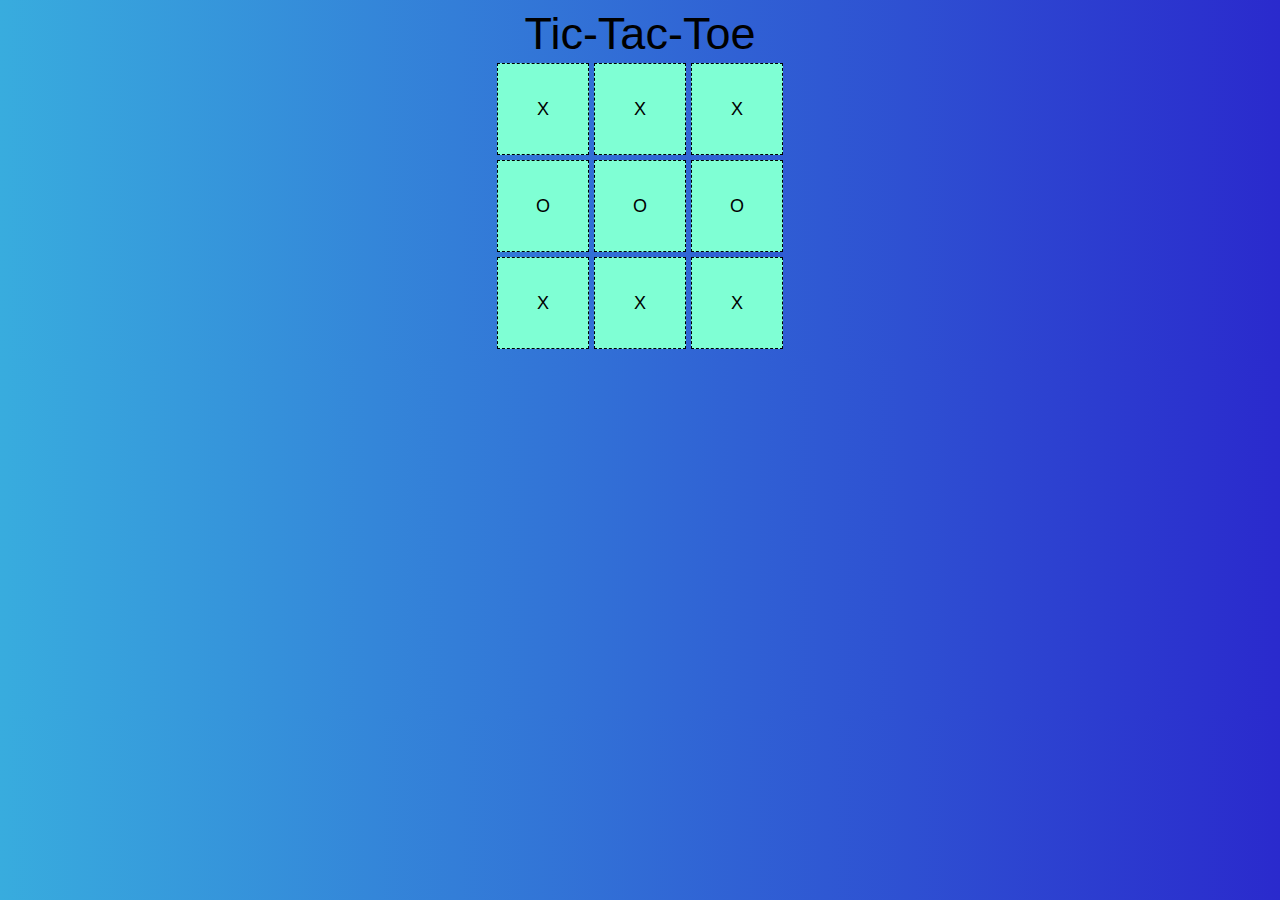
==== index.html @ b837348a "Looks quite decent" ====
<!DOCTYPE html>
<html lang="en">
  <head>
    <meta charset="UTF-8" />
    <meta http-equiv="X-UA-Compatible" content="IE=edge" />
    <meta name="viewport" content="width=device-width, initial-scale=1.0" />
    <link rel="stylesheet" href="style.css" />
    <script src="script.js"></script>
    <title>Mast Game</title>
  </head>
  <body>
    <div class="heading">Tic-Tac-Toe</div>
    <div id="game-box" class="game-box">
      <div id="row-1" class="row">
        <div id="1" class="buttons">X</div>
        <div id="2" class="buttons">X</div>
        <div id="3" class="buttons">X</div>
      </div>
      <div id="row-2" class="row">
        <div id="4" class="buttons">O</div>
        <div id="5" class="buttons">O</div>
        <div id="6" class="buttons">O</div>
      </div>
      <div id="row-3" class="row">
        <div id="7" class="buttons">X</div>
        <div id="9" class="buttons">X</div>
        <div id="8" class="buttons">X</div>
      </div>
    </div>
  </body>
</html>
---- style.css ----
body {
  font-family: "Franklin Gothic Medium", "Arial Narrow", Arial, sans-serif;
  text-align: center;
  background-image: linear-gradient(
    to left,
    rgb(42, 42, 205),
    rgb(56, 172, 222)
  );
  font-size: large;
}
.game-box {
  text-align: center;
}
.row {
  padding: 2.5px;
}
.buttons {
  align-items: center;
  text-align: center;
  vertical-align: middle;
  line-height: 90px;
  display: inline-block;
  width: 90px;
  height: 90px;
  border-style: dashed;
  border-width: 1px;
  padding: 0px;
  background-color: aquamarine;
  user-select: none;
}
.heading {
  text-align: center;
  font-size: 250%;
}

.buttons:hover {
  background-color: rgb(50, 230, 50);
}
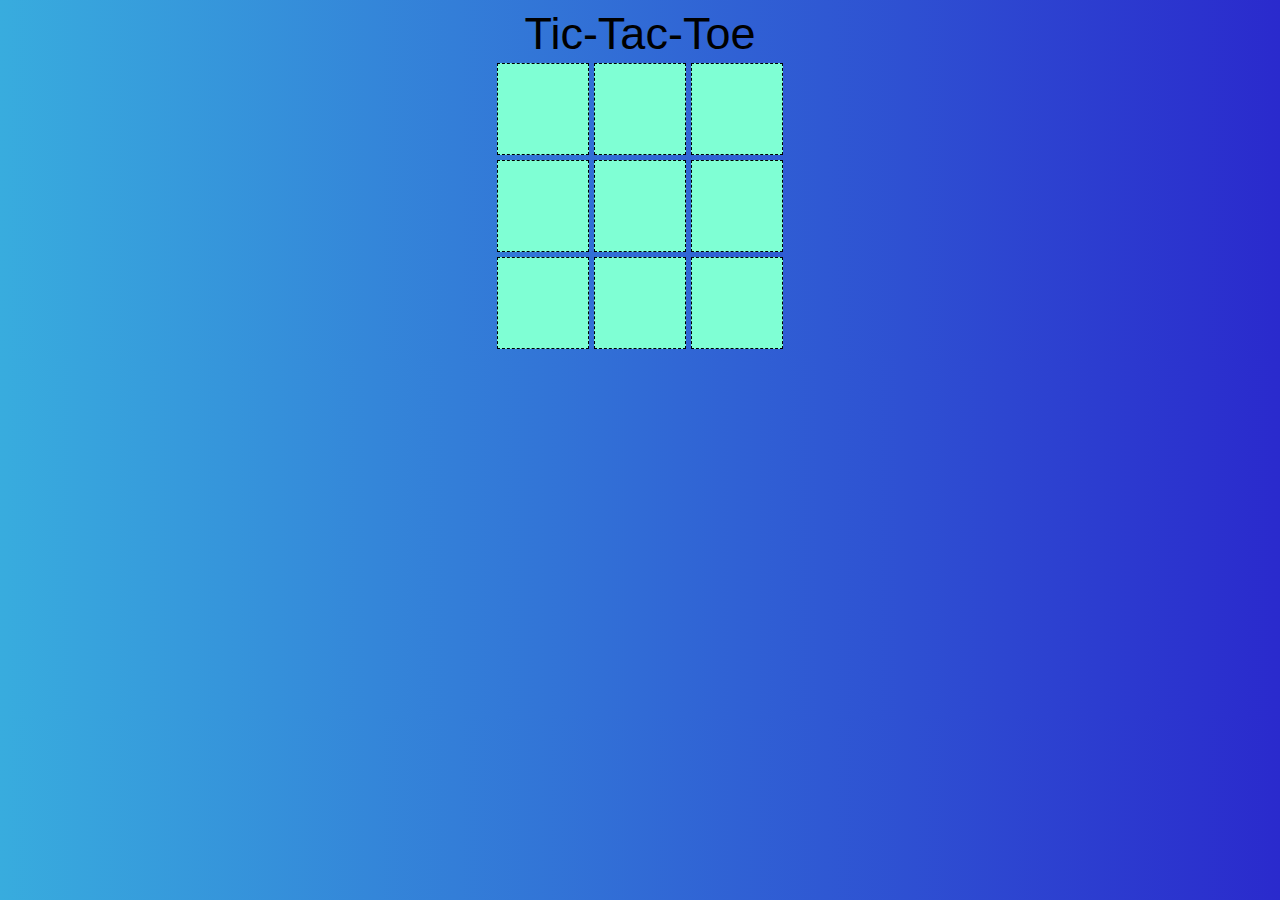
==== commit 75ce8508: "It works" ====
--- a/index.html
+++ b/index.html
@@ -5,27 +5,28 @@
     <meta http-equiv="X-UA-Compatible" content="IE=edge" />
     <meta name="viewport" content="width=device-width, initial-scale=1.0" />
     <link rel="stylesheet" href="style.css" />
-    <script src="script.js"></script>
+    
     <title>Mast Game</title>
   </head>
   <body>
     <div class="heading">Tic-Tac-Toe</div>
     <div id="game-box" class="game-box">
       <div id="row-1" class="row">
-        <div id="1" class="buttons">X</div>
-        <div id="2" class="buttons">X</div>
-        <div id="3" class="buttons">X</div>
+        <div id="1" class="buttons"></div>
+        <div id="2" class="buttons"></div>
+        <div id="3" class="buttons"></div>
       </div>
       <div id="row-2" class="row">
-        <div id="4" class="buttons">O</div>
-        <div id="5" class="buttons">O</div>
-        <div id="6" class="buttons">O</div>
+        <div id="4" class="buttons"></div>
+        <div id="5" class="buttons"></div>
+        <div id="6" class="buttons"></div>
       </div>
       <div id="row-3" class="row">
-        <div id="7" class="buttons">X</div>
-        <div id="9" class="buttons">X</div>
-        <div id="8" class="buttons">X</div>
+        <div id="7" class="buttons"></div>
+        <div id="9" class="buttons"></div>
+        <div id="8" class="buttons"></div>
       </div>
     </div>
+    <script src="script.js"></script>
   </body>
 </html>
--- a/style.css
+++ b/style.css
@@ -10,6 +10,9 @@
 }
 .game-box {
   text-align: center;
+  align-items: center;
+ 
+  
 }
 .row {
   padding: 2.5px;
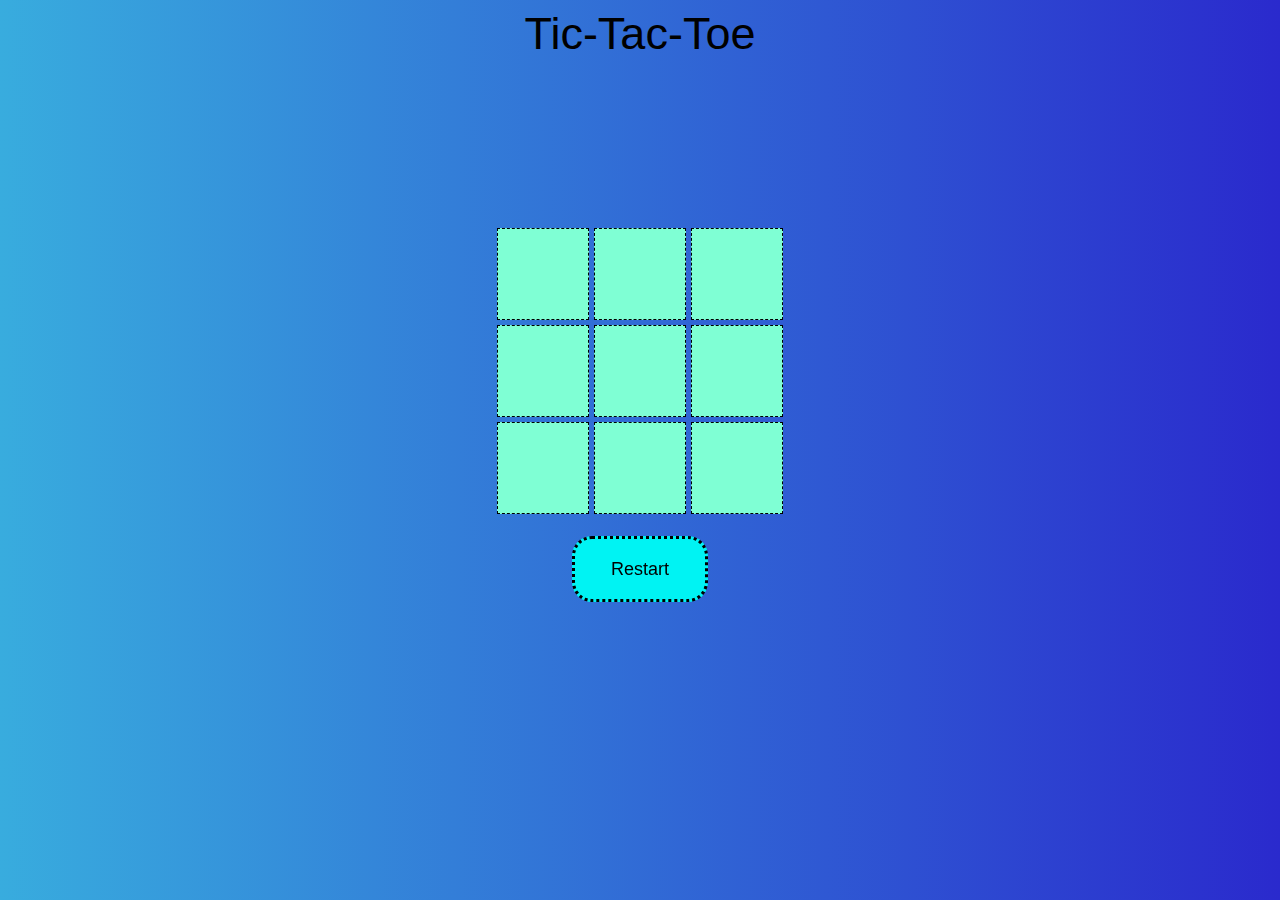
==== commit 03a8d095: "Reset Button Added" ====
--- a/index.html
+++ b/index.html
@@ -5,7 +5,7 @@
     <meta http-equiv="X-UA-Compatible" content="IE=edge" />
     <meta name="viewport" content="width=device-width, initial-scale=1.0" />
     <link rel="stylesheet" href="style.css" />
-    
+
     <title>Mast Game</title>
   </head>
   <body>
@@ -26,6 +26,7 @@
         <div id="9" class="buttons"></div>
         <div id="8" class="buttons"></div>
       </div>
+      <div class="restart-div"><div class="restart" id="rs">Restart</div></div>
     </div>
     <script src="script.js"></script>
   </body>
--- a/style.css
+++ b/style.css
@@ -11,8 +11,10 @@
 .game-box {
   text-align: center;
   align-items: center;
- 
-  
+  position: fixed;
+  top:25%;
+  left: 10%;
+  right: 10%;
 }
 .row {
   padding: 2.5px;
@@ -39,3 +41,18 @@
 .buttons:hover {
   background-color: rgb(50, 230, 50);
 }
+.restart{
+  padding-top: 20px;
+  background-color: rgb(0, 243, 243);
+  width: 90px;
+  height: 20px;
+  align-items: center;
+  text-align: center;
+  display: inline-block;
+  padding: 20px;
+  border-radius: 20px;
+  border-style: dotted;
+}
+.restart-div{
+  padding: 20px;
+}
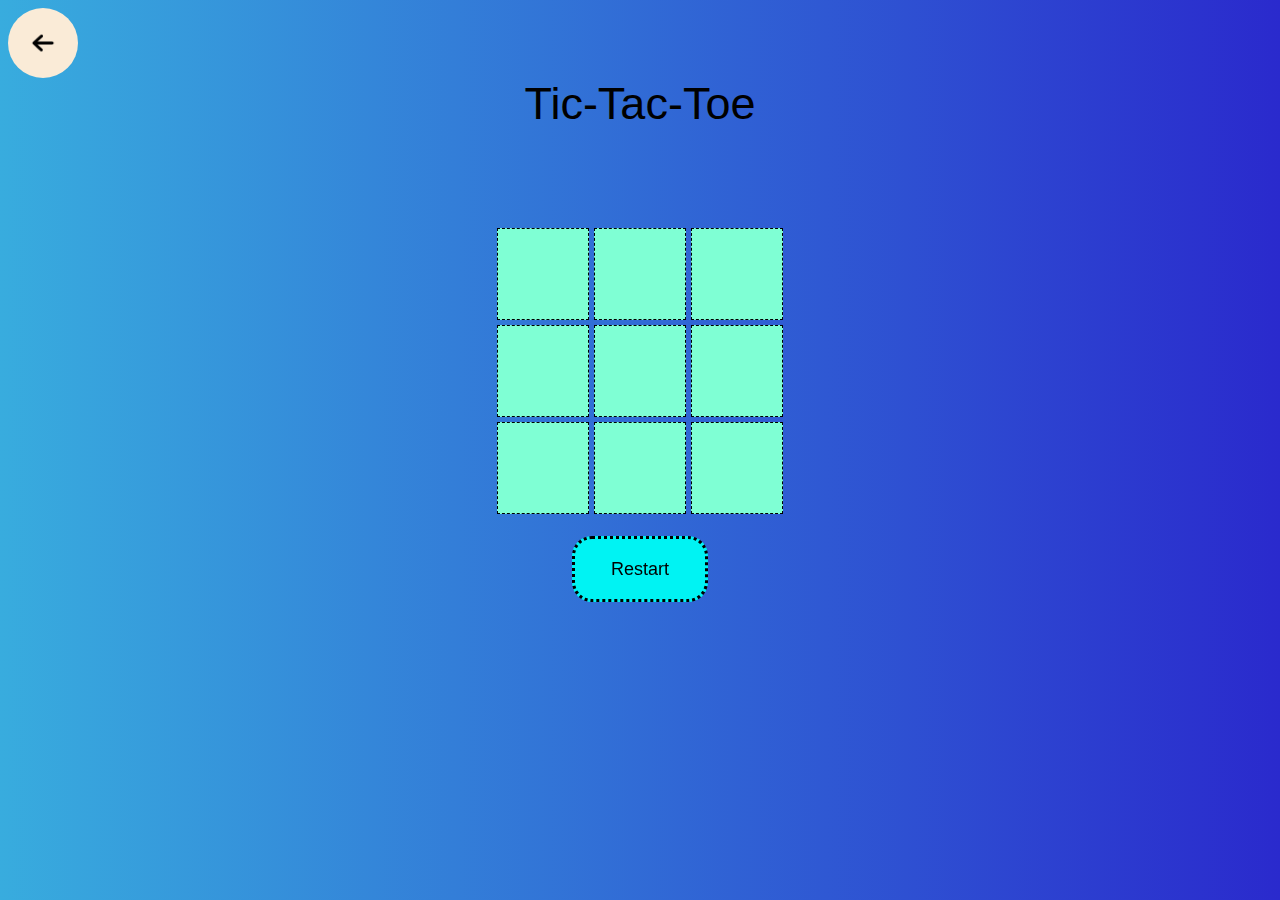
==== commit 2ab1a01c: "Added Backbutton" ====
--- a/index.html
+++ b/index.html
@@ -9,6 +9,7 @@
     <title>Mast Game</title>
   </head>
   <body>
+    <a href="page.html" class="back"><img src="left-arrow.png" alt=""></a>
     <div class="heading">Tic-Tac-Toe</div>
     <div id="game-box" class="game-box">
       <div id="row-1" class="row">
--- a/style.css
+++ b/style.css
@@ -1,5 +1,7 @@
 body {
   font-family: "Franklin Gothic Medium", "Arial Narrow", Arial, sans-serif;
+
+  user-select: none;
   text-align: center;
   background-image: linear-gradient(
     to left,
@@ -12,7 +14,7 @@
   text-align: center;
   align-items: center;
   position: fixed;
-  top:25%;
+  top: 25%;
   left: 10%;
   right: 10%;
 }
@@ -34,14 +36,15 @@
   user-select: none;
 }
 .heading {
-  text-align: center;
+  display: flex;
+  justify-content: center;
   font-size: 250%;
 }
 
 .buttons:hover {
   background-color: rgb(50, 230, 50);
 }
-.restart{
+.restart {
   padding-top: 20px;
   background-color: rgb(0, 243, 243);
   width: 90px;
@@ -52,7 +55,24 @@
   padding: 20px;
   border-radius: 20px;
   border-style: dotted;
+  user-select: none;
 }
-.restart-div{
+.restart:hover {
+  background-color: rgb(237, 99, 99);
+}
+.restart-div {
   padding: 20px;
 }
+.back {
+  display: flex;
+  justify-self: left;
+  align-items: center;
+  padding: 20px;
+  background-color: antiquewhite;
+  width: 30px;
+  border-radius: 90px;
+}
+img{
+  width: 30px;
+  height: auto;
+}
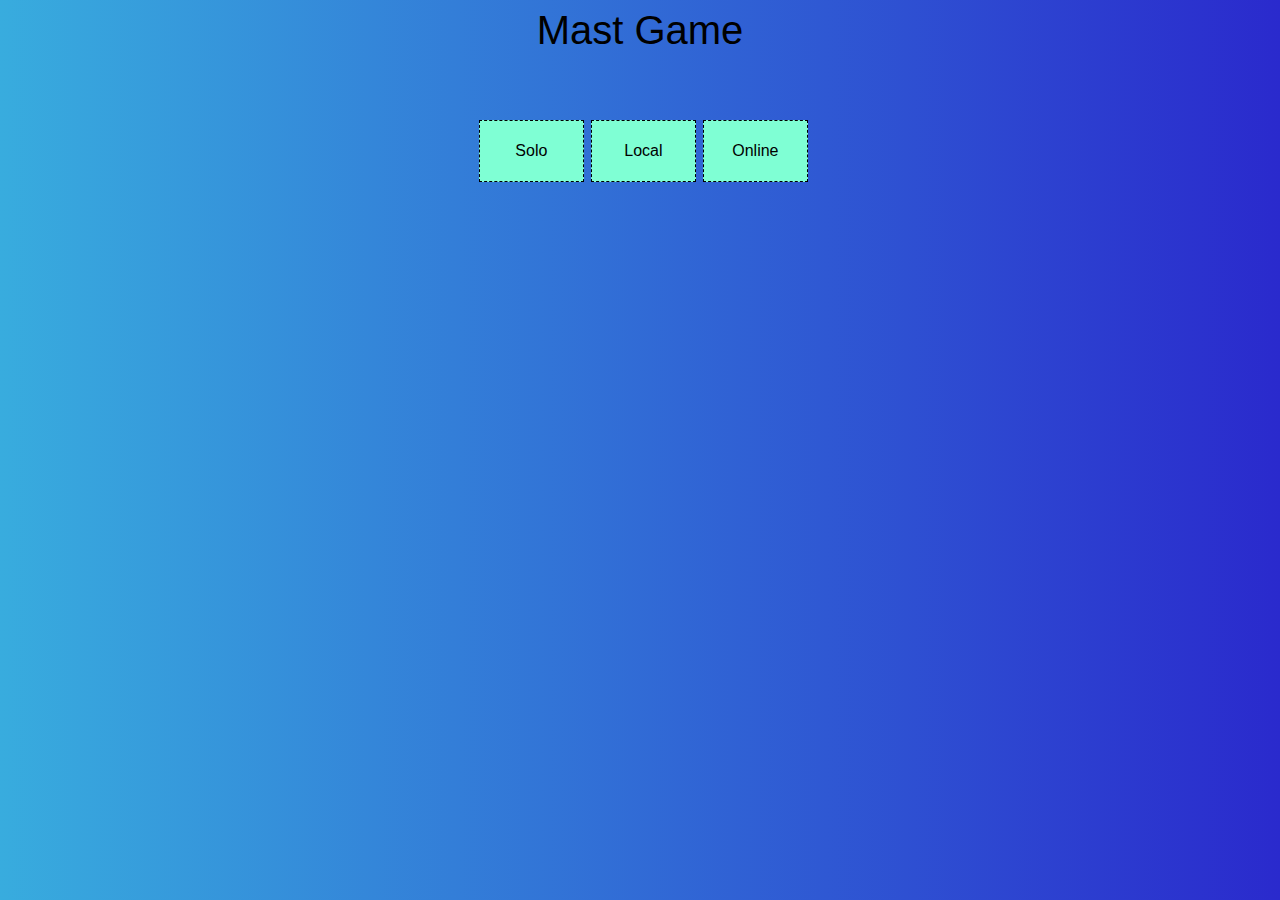
==== commit 425b8c07: "Rename html" ====
--- a/index.html
+++ b/index.html
@@ -4,31 +4,19 @@
     <meta charset="UTF-8" />
     <meta http-equiv="X-UA-Compatible" content="IE=edge" />
     <meta name="viewport" content="width=device-width, initial-scale=1.0" />
-    <link rel="stylesheet" href="style.css" />
-
+    <link rel="stylesheet" href="style1.css" />
+    <link rel="icon" type="image/x-icon" href="favicon.png">
     <title>Mast Game</title>
   </head>
   <body>
-    <a href="page.html" class="back"><img src="left-arrow.png" alt=""></a>
-    <div class="heading">Tic-Tac-Toe</div>
-    <div id="game-box" class="game-box">
-      <div id="row-1" class="row">
-        <div id="1" class="buttons"></div>
-        <div id="2" class="buttons"></div>
-        <div id="3" class="buttons"></div>
+    <div class="main">
+      <div class="heading">Mast Game</div>
+      <div class="menu">
+        <div class="op">Solo</div>
+        <div class="op">Local</div>
+        <div class="op">Online</div>
       </div>
-      <div id="row-2" class="row">
-        <div id="4" class="buttons"></div>
-        <div id="5" class="buttons"></div>
-        <div id="6" class="buttons"></div>
-      </div>
-      <div id="row-3" class="row">
-        <div id="7" class="buttons"></div>
-        <div id="9" class="buttons"></div>
-        <div id="8" class="buttons"></div>
-      </div>
-      <div class="restart-div"><div class="restart" id="rs">Restart</div></div>
     </div>
-    <script src="script.js"></script>
+    <script src="page-script.js"></script>
   </body>
 </html>
--- a/style1.css
+++ b/style1.css
@@ -0,0 +1,40 @@
+body {
+  font-family: "Franklin Gothic Medium", "Arial Narrow", Arial, sans-serif;
+  text-align: center;
+  background-image:linear-gradient(
+    to left,
+    rgb(42, 42, 205),
+    rgb(56, 172, 222)
+  );
+  display: flex;
+  justify-content: center;
+  display: flex;
+  justify-content: center;
+}
+
+.menu {
+
+  display: flex;
+  justify-content: center;
+  padding-top: 20%;
+  
+}
+.op {
+  background-color: aquamarine;
+  padding: 20px;
+  border-style: dashed;
+  margin-left: 2%;
+  border-width: 1px;
+  align-items: center;
+  align-content: center;
+  height: 20px;
+  width: 70px;
+  user-select: none;
+}
+.op:hover{
+  background-color:bisque;
+}
+
+.heading {
+  font-size: 250%;
+}
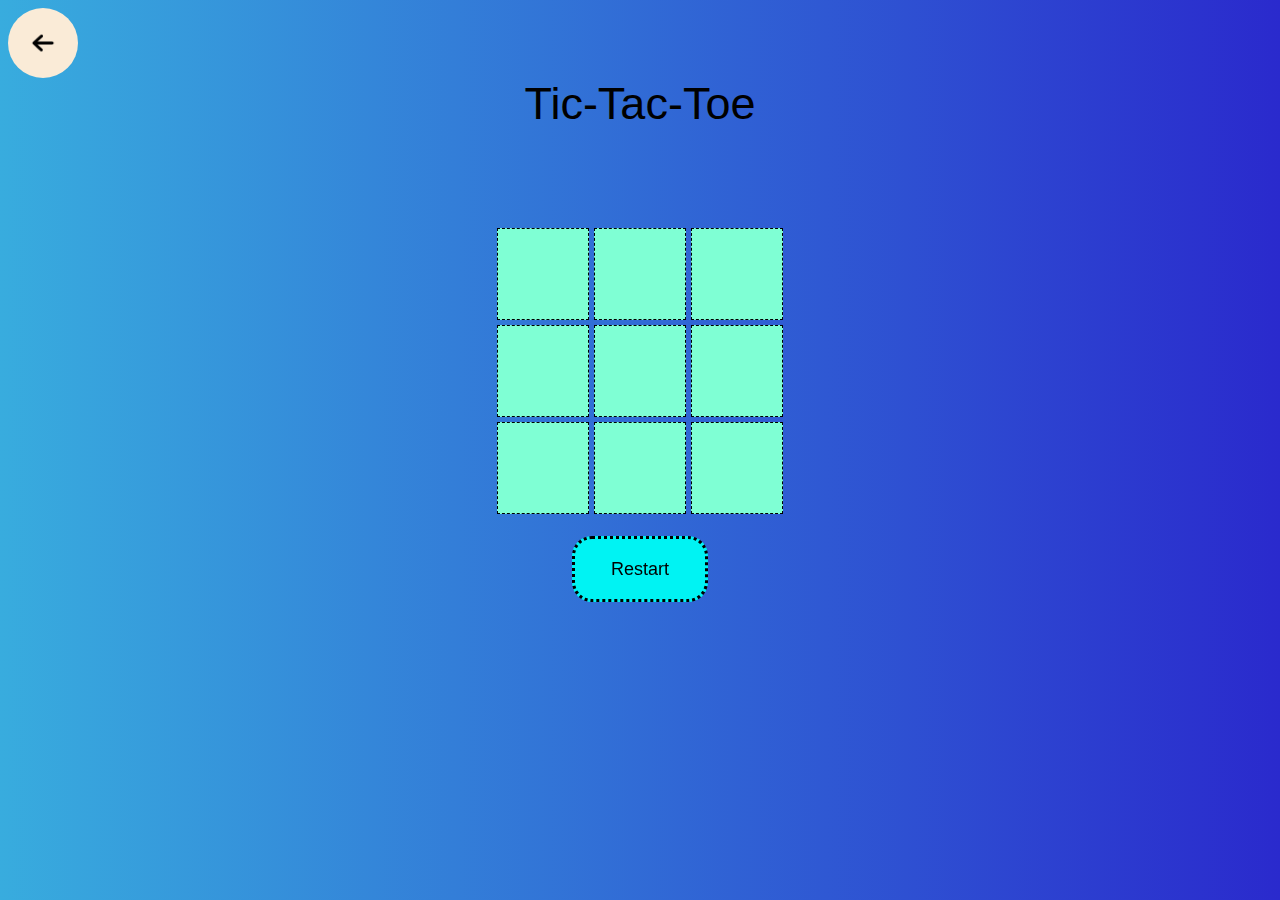
==== commit 7ff74293: "Revert "Rename html"" ====
--- a/index.html
+++ b/index.html
@@ -4,19 +4,31 @@
     <meta charset="UTF-8" />
     <meta http-equiv="X-UA-Compatible" content="IE=edge" />
     <meta name="viewport" content="width=device-width, initial-scale=1.0" />
-    <link rel="stylesheet" href="style1.css" />
-    <link rel="icon" type="image/x-icon" href="favicon.png">
+    <link rel="icon" type="image/x-icon" href="favicon.png" />
+    <link rel="stylesheet" href="style.css" />
     <title>Mast Game</title>
   </head>
   <body>
-    <div class="main">
-      <div class="heading">Mast Game</div>
-      <div class="menu">
-        <div class="op">Solo</div>
-        <div class="op">Local</div>
-        <div class="op">Online</div>
+    <a href="page.html" class="back"><img src="left-arrow.png" alt="" /></a>
+    <div class="heading">Tic-Tac-Toe</div>
+    <div id="game-box" class="game-box">
+      <div id="row-1" class="row">
+        <div id="1" class="buttons"></div>
+        <div id="2" class="buttons"></div>
+        <div id="3" class="buttons"></div>
       </div>
+      <div id="row-2" class="row">
+        <div id="4" class="buttons"></div>
+        <div id="5" class="buttons"></div>
+        <div id="6" class="buttons"></div>
+      </div>
+      <div id="row-3" class="row">
+        <div id="7" class="buttons"></div>
+        <div id="9" class="buttons"></div>
+        <div id="8" class="buttons"></div>
+      </div>
+      <div class="restart-div"><div class="restart" id="rs">Restart</div></div>
     </div>
-    <script src="page-script.js"></script>
+    <script src="script.js"></script>
   </body>
 </html>
--- a/style.css
+++ b/style.css
@@ -0,0 +1,78 @@
+body {
+  font-family: "Franklin Gothic Medium", "Arial Narrow", Arial, sans-serif;
+
+  user-select: none;
+  text-align: center;
+  background-image: linear-gradient(
+    to left,
+    rgb(42, 42, 205),
+    rgb(56, 172, 222)
+  );
+  font-size: large;
+}
+.game-box {
+  text-align: center;
+  align-items: center;
+  position: fixed;
+  top: 25%;
+  left: 10%;
+  right: 10%;
+}
+.row {
+  padding: 2.5px;
+}
+.buttons {
+  align-items: center;
+  text-align: center;
+  vertical-align: middle;
+  line-height: 90px;
+  display: inline-block;
+  width: 90px;
+  height: 90px;
+  border-style: dashed;
+  border-width: 1px;
+  padding: 0px;
+  background-color: aquamarine;
+  user-select: none;
+}
+.heading {
+  display: flex;
+  justify-content: center;
+  font-size: 250%;
+}
+
+.buttons:hover {
+  background-color: rgb(50, 230, 50);
+}
+.restart {
+  padding-top: 20px;
+  background-color: rgb(0, 243, 243);
+  width: 90px;
+  height: 20px;
+  align-items: center;
+  text-align: center;
+  display: inline-block;
+  padding: 20px;
+  border-radius: 20px;
+  border-style: dotted;
+  user-select: none;
+}
+.restart:hover {
+  background-color: rgb(237, 99, 99);
+}
+.restart-div {
+  padding: 20px;
+}
+.back {
+  display: flex;
+  justify-self: left;
+  align-items: center;
+  padding: 20px;
+  background-color: antiquewhite;
+  width: 30px;
+  border-radius: 90px;
+}
+img{
+  width: 30px;
+  height: auto;
+}
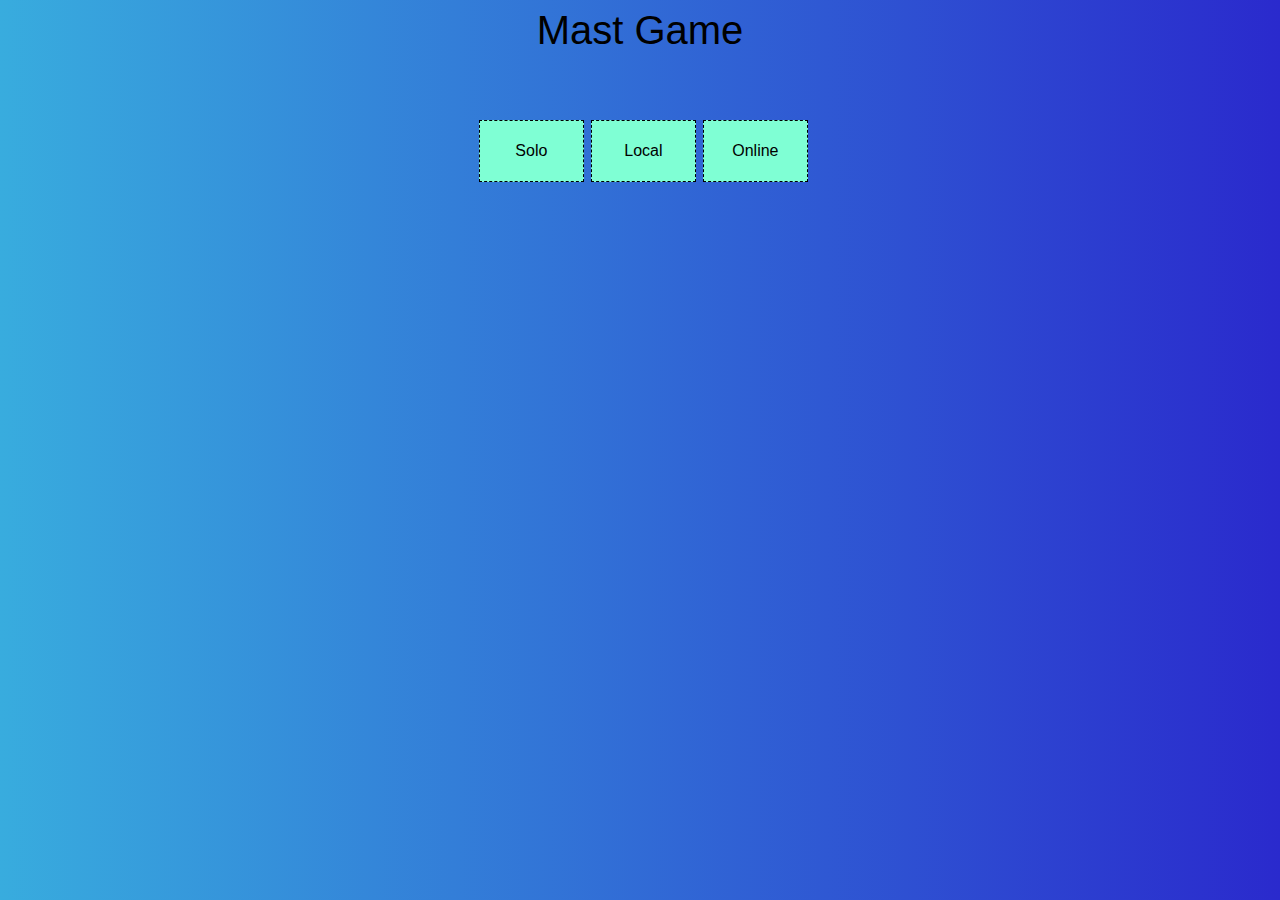
==== commit 1bf0bb83: "Fixed ISSUE WITH NAVIGATION BUTTONS" ====
--- a/index.html
+++ b/index.html
@@ -4,31 +4,19 @@
     <meta charset="UTF-8" />
     <meta http-equiv="X-UA-Compatible" content="IE=edge" />
     <meta name="viewport" content="width=device-width, initial-scale=1.0" />
-    <link rel="icon" type="image/x-icon" href="favicon.png" />
-    <link rel="stylesheet" href="style.css" />
+    <link rel="stylesheet" href="style1.css" />
+    <link rel="icon" type="image/x-icon" href="favicon.png">
     <title>Mast Game</title>
   </head>
   <body>
-    <a href="page.html" class="back"><img src="left-arrow.png" alt="" /></a>
-    <div class="heading">Tic-Tac-Toe</div>
-    <div id="game-box" class="game-box">
-      <div id="row-1" class="row">
-        <div id="1" class="buttons"></div>
-        <div id="2" class="buttons"></div>
-        <div id="3" class="buttons"></div>
+    <div class="main">
+      <div class="heading">Mast Game</div>
+      <div class="menu">
+        <div class="op">Solo</div>
+        <div class="op">Local</div>
+        <div class="op">Online</div>
       </div>
-      <div id="row-2" class="row">
-        <div id="4" class="buttons"></div>
-        <div id="5" class="buttons"></div>
-        <div id="6" class="buttons"></div>
-      </div>
-      <div id="row-3" class="row">
-        <div id="7" class="buttons"></div>
-        <div id="9" class="buttons"></div>
-        <div id="8" class="buttons"></div>
-      </div>
-      <div class="restart-div"><div class="restart" id="rs">Restart</div></div>
     </div>
-    <script src="script.js"></script>
+    <script src="page-script.js"></script>
   </body>
 </html>
--- a/style1.css
+++ b/style1.css
@@ -0,0 +1,40 @@
+body {
+  font-family: "Franklin Gothic Medium", "Arial Narrow", Arial, sans-serif;
+  text-align: center;
+  background-image:linear-gradient(
+    to left,
+    rgb(42, 42, 205),
+    rgb(56, 172, 222)
+  );
+  display: flex;
+  justify-content: center;
+  display: flex;
+  justify-content: center;
+}
+
+.menu {
+
+  display: flex;
+  justify-content: center;
+  padding-top: 20%;
+  
+}
+.op {
+  background-color: aquamarine;
+  padding: 20px;
+  border-style: dashed;
+  margin-left: 2%;
+  border-width: 1px;
+  align-items: center;
+  align-content: center;
+  height: 20px;
+  width: 70px;
+  user-select: none;
+}
+.op:hover{
+  background-color:bisque;
+}
+
+.heading {
+  font-size: 250%;
+}
